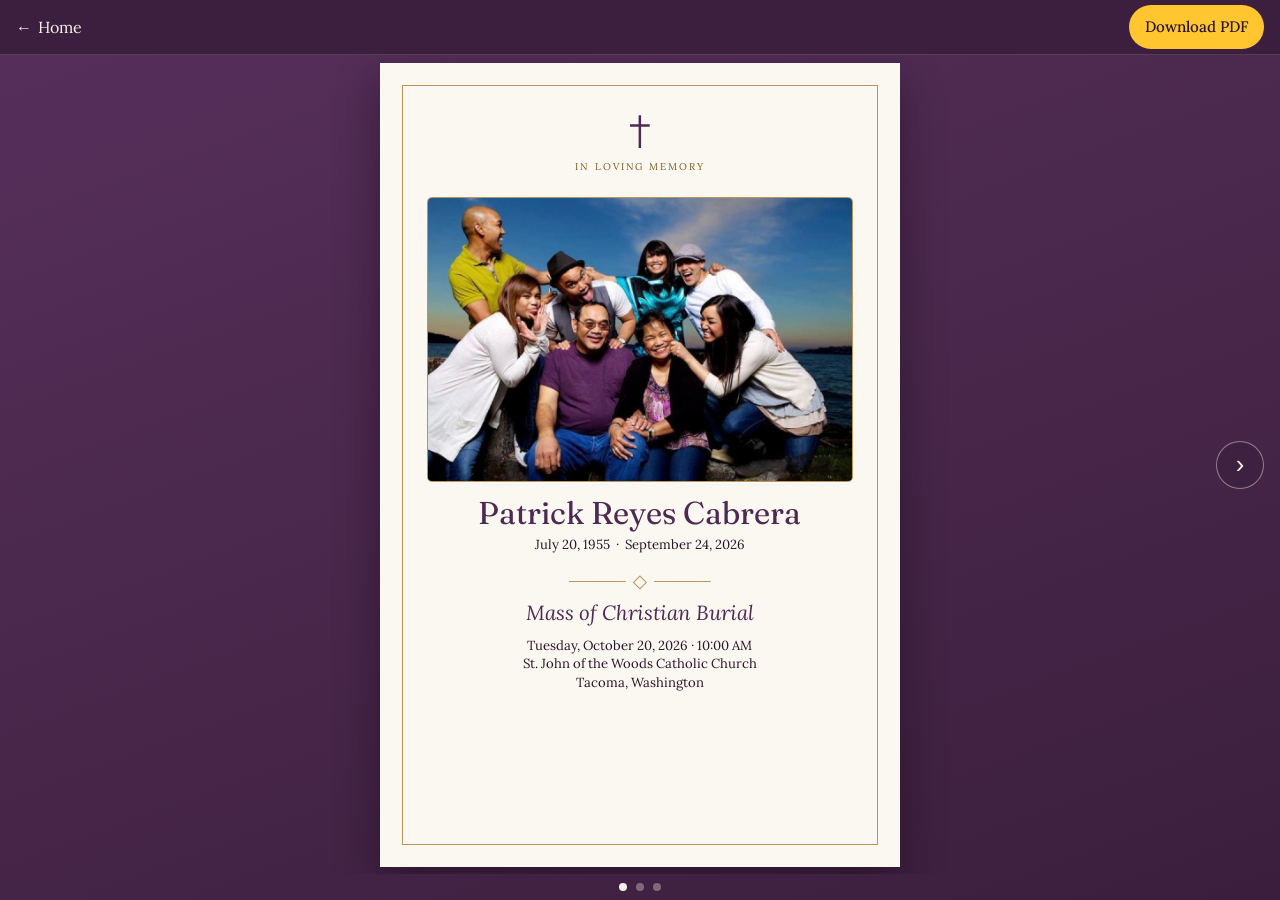
==== program/index.html @ aa089f9d "Mass card: drop 'what to expect'; program wording - 'Family Time with Patrick' is now 'Time to Pay R" ====
<!DOCTYPE html>
<html lang="en">
<head>
<meta charset="utf-8">
<meta name="viewport" content="width=device-width, initial-scale=1, viewport-fit=cover">
<title>Funeral Mass Program · Patrick Reyes Cabrera</title>
<meta name="description" content="The program for the Mass of Christian Burial for Patrick Reyes Cabrera, Tuesday, October 20, 2026, St. John of the Woods Catholic Church, Tacoma.">
<link rel="preconnect" href="https://fonts.googleapis.com">
<link rel="preconnect" href="https://fonts.gstatic.com" crossorigin>
<link href="https://fonts.googleapis.com/css2?family=Fraunces:ital,opsz,wght@0,9..144,300;0,9..144,400;1,9..144,300;1,9..144,400&family=Lora:ital,wght@0,400;0,500;1,400&display=swap" rel="stylesheet">
<link rel="stylesheet" href="book.css?v=9">
</head>
<body>
<!-- Web version of the printed program (program/patrick-cabrera-funeral-mass-program.pdf).
     Cover, Order of Service and Readings from Vince’s draft (trimmed 2026-10-12 at his request).
     The PDF download is generated from this page: see README.md. -->

<header class="bar">
  <a class="back" href="../"><span aria-hidden="true">←</span> Home</a>
  <a class="download" id="pdf" href="patrick-cabrera-funeral-mass-program.pdf" download title="PDF, about 300 KB"><span class="lbl-desk">Download PDF</span><span class="lbl-touch">View Full Screen</span></a>
</header>

<div class="wrapbook">
<button class="turn prev" type="button" id="prev" aria-controls="book" aria-label="Previous page">‹</button>
<button class="turn next" type="button" id="next" aria-controls="book" aria-label="Next page">›</button>
<main class="book" id="book" tabindex="0" aria-label="Funeral Mass Program, 3 pages. Swipe left or right to turn pages.">

  <article class="leaf" id="page-1" aria-label="Page 1 of 3: Cover">
    <div class="paper center">
      <svg class="cross" viewBox="0 0 24 40" width="20" height="34" aria-hidden="true" focusable="false"><path d="M10.5 0h3v11H24v3H13.5v26h-3V14H0v-3h10.5z" fill="currentColor"/></svg>
      <p class="label">In Loving Memory</p>
      <figure class="photo"><img src="../photos/family.jpg" alt="Patrick and Mary seated on a seawall at sunset, surrounded by their laughing children" width="960" height="640"></figure>
      <h1>Patrick Reyes Cabrera</h1>
      <p>July 20, 1955 &nbsp;·&nbsp; September 24, 2026</p>
      <span class="divider" aria-hidden="true"></span>
      <p class="sub" style="font-size:1.3rem">Mass of Christian Burial</p>
      <p><span class="nw">Tuesday, October 20, 2026</span> · <span class="nw">10:00 AM</span><br>St. John of the Woods Catholic Church<br>Tacoma, Washington</p>
    </div>
  </article>

  <article class="leaf" id="page-2" aria-label="Page 2 of 3: Order of Service">
    <div class="paper dense">
      <p class="label">Tuesday, October 20, 2026</p>
      <h2>Order of Service</h2>
      <p class="sub">Celebrants: Fr. Tuan, Pastor, and Fr. Hendry</p>
      <span class="divider" aria-hidden="true"></span>
      <h3>Before Mass · 9:00 AM</h3>
      <ul class="rows">
        <li><span>Holy Rosary</span><span>Led by Monique Chapman</span></li>
        <li><span>Time to Pay Respects</span><span>All are welcome, until Mass begins</span></li>
      </ul>
      <h3>Opening Rites · 10:00 AM</h3>
      <ul class="rows">
        <li><span>Words of Remembrance</span><span>Vincent Calip</span></li>
        <li><span>Blessing of the Casket and Placing of the Pall</span><span>Fr. Tuan</span></li>
        <li><span>Opening Hymn and Procession</span><span></span></li>
        <li><span>Opening Prayer</span><span></span></li>
      </ul>
      <h3>Liturgy of the Word</h3>
      <ul class="rows">
        <li><span>First Reading</span><span>Wisdom 3:1–9 · Roxanne Sou</span></li>
        <li><span>Responsorial Psalm</span><span>The Lord Is My Shepherd</span></li>
        <li><span>Second Reading</span><span>Romans 6:3–4, 8–9 · Isaac Cabrera</span></li>
        <li><span>Gospel Acclamation</span><span></span></li>
        <li><span>Gospel</span><span>Fr. Tuan</span></li>
        <li><span>Homily</span><span>Fr. Tuan</span></li>
        <li><span>Prayers of the Faithful</span><span></span></li>
      </ul>
      <h3>Liturgy of the Eucharist</h3>
      <ul class="rows">
        <li><span>Holy Communion</span><span class="tba">Hymn TBA</span></li>
        <li><span>Words from the Family</span><span></span></li>
      </ul>
      <h3>Final Commendation</h3>
      <ul class="rows">
        <li><span>Incensing of the Casket</span><span>Fr. Tuan</span></li>
        <li><span>Song of Farewell</span><span>Sung by the choir</span></li>
        <li><span>Final Procession</span><span></span></li>
      </ul>
      <p class="after">A reception follows in the church hall.</p>
      <p class="folio">2</p>
    </div>
  </article>

  <article class="leaf" id="page-3" aria-label="Page 3 of 3: The Readings">
    <div class="paper">
      <h2>The Readings</h2>
      <span class="divider" aria-hidden="true"></span>
      <h3>First Reading</h3>
      <div class="reading"><p class="ref"><a href="https://bible.usccb.org/bible/wisdom/3">Wisdom 3:1–9</a></p><p>The faithful who have died rest safely in God’s hands. To the world they seemed to leave us, but they are at peace.</p></div>
      <h3>Responsorial Psalm</h3>
      <div class="reading"><p class="ref"><a href="https://bible.usccb.org/bible/psalms/23">Psalm 23 · The Lord Is My Shepherd</a></p><p>God leads us like a shepherd, beside still waters and through the darkest valley, and brings us home to his house.</p></div>
      <h3>Second Reading</h3>
      <div class="reading"><p class="ref"><a href="https://bible.usccb.org/bible/romans/6">Romans 6:3–4, 8–9</a></p><p>Saint Paul writes that in baptism we share in Christ’s death, so that we may also share in his new life. Death no longer has power over him.</p></div>
      <h3>Gospel</h3>
      <div class="reading"><p class="ref">Read by Fr. Tuan</p></div>
      <p class="folio">3</p>
    </div>
  </article>

</main>
</div>

<div class="dots" aria-hidden="true"><span class="dot on"></span><span class="dot"></span><span class="dot"></span></div>
<p class="sr-only" id="count" aria-live="polite">Page 1 of 3</p>

<script>
// Fit each page to the screen, and turn pages by swiping (native scroll-snap),
// side arrows (mouse users only), arrow keys, or #page-N links.
(function(){
  var book=document.getElementById('book'), leaves=[].slice.call(book.querySelectorAll('.leaf')),
      prev=document.getElementById('prev'), next=document.getElementById('next'), count=document.getElementById('count'),
      dots=[].slice.call(document.querySelectorAll('.dot')), n=leaves.length, cur=0;
  var PAGE_W=528, PAGE_H=816; // 5.5 x 8.5 in at 96 CSS px per inch
  function fit(){
    var w=leaves[0].clientWidth-16, h=leaves[0].clientHeight-16;
    document.documentElement.style.setProperty('--s', Math.max(.2, Math.min(w/PAGE_W, h/PAGE_H)).toFixed(4));
  }
  function show(i){ cur=i; count.textContent='Page '+(i+1)+' of '+n; prev.disabled=i===0; next.disabled=i===n-1;
    dots.forEach(function(d,k){ d.classList.toggle('on',k===i); }); }
  // While an arrow turn animates, the scroll listener must not read the half-way position.
  var turning=0;
  function jump(x){ book.style.scrollBehavior='auto'; book.scrollLeft=x; book.style.scrollBehavior=''; }
  function go(i){
    i=Math.max(0,Math.min(n-1,i)); var x=leaves[i].offsetLeft;
    clearTimeout(turning);
    // If the animated turn hasn't arrived (some browsers skip it), land on the page directly.
    turning=setTimeout(function(){ if(Math.abs(book.scrollLeft-x)>2) jump(x); turning=0; },700);
    book.scrollTo({left:x,behavior:matchMedia('(prefers-reduced-motion: reduce)').matches?'auto':'smooth'});
    history.replaceState(null,'','#page-'+(i+1)); show(i);
  }
  prev.addEventListener('click',function(){ go(cur-1); });
  next.addEventListener('click',function(){ go(cur+1); });
  document.addEventListener('keydown',function(e){ if(e.key==='ArrowRight'){e.preventDefault();go(cur+1);} if(e.key==='ArrowLeft'){e.preventDefault();go(cur-1);} });
  // Swipes: once scrolling settles, take the page nearest the centre.
  function settle(){ if(turning) return; var i=Math.round(book.scrollLeft/book.clientWidth); if(i!==cur){ show(i); history.replaceState(null,'','#page-'+(i+1)); } }
  var t; book.addEventListener('scroll',function(){ if(turning) return; clearTimeout(t); t=setTimeout(settle,150); },{passive:true});
  book.addEventListener('scrollend',settle);
  // On phones and tablets the PDF button opens the PDF full screen instead of downloading it.
  if(matchMedia('(hover: none) and (pointer: coarse)').matches){ var pdf=document.getElementById('pdf'); pdf.removeAttribute('download'); pdf.target='_blank'; pdf.rel='noopener'; }
  fit();
  var m=location.hash.match(/^#page-(\d+)$/); if(m){ var i=Math.max(0,Math.min(n-1,m[1]-1)); jump(leaves[i].offsetLeft); show(i); } else show(0);
  window.addEventListener('resize',function(){ fit(); jump(leaves[cur].offsetLeft); });
  if(document.fonts) document.fonts.ready.then(fit);
})();
</script>
</body>
</html>
---- program/book.css ----
/* Funeral Mass Program booklet.
   Each page is laid out at its true printed size (5.5 x 8.5 in) and scaled to fit the screen,
   so a whole page is always visible without scrolling, and the screen matches the PDF exactly.
   The PDF download is printed from this same page: see README.md. */
:root{
  --plum:#4E2951; --plum-deep:#3B1E3D; --ink:#2A1429; --ivory:#F6F1E7; --lavender:#CDB4CF; --gold:#FFC62F;
  --paper:#FBF8F1; --paper-ink:#2A1429; --paper-plum:#4E2951; --paper-gold:#7A5A1E; --paper-muted:#6B5A6C; --rule:#B8955A;
  --display:"Fraunces", Georgia, "Times New Roman", serif;
  --body:"Lora", Georgia, "Times New Roman", serif;
  --s:.6; /* page scale, set by the script to fit the screen */
}
*{box-sizing:border-box}
html,body{height:100%}
body{margin:0;background:linear-gradient(160deg,#57305B 0%,var(--plum-deep) 100%) fixed;color:var(--ivory);font-family:var(--body);-webkit-font-smoothing:antialiased;display:flex;flex-direction:column;height:100vh;height:100dvh;overflow:hidden}
:focus-visible{outline:3px solid var(--gold);outline-offset:3px;border-radius:2px}
a{color:inherit}
.sr-only{position:absolute;width:1px;height:1px;margin:-1px;overflow:hidden;clip:rect(0 0 0 0);white-space:nowrap}

/* top bar */
.bar{flex:none;display:flex;align-items:center;justify-content:space-between;gap:.75rem;min-height:3.25rem;padding:.3rem max(1rem,env(safe-area-inset-left));background:rgba(59,30,61,.94);border-bottom:1px solid rgba(246,241,231,.14)}
.back{text-decoration:none;font-size:1rem;display:inline-flex;align-items:center;gap:.35rem;min-height:2.75rem}
.download{display:inline-flex;align-items:center;background:var(--gold);color:var(--ink);text-decoration:none;font-weight:500;font-size:.95rem;padding:.5rem 1rem;border-radius:999px;min-height:2.75rem;white-space:nowrap}
.download:hover{background:#ffd666}
/* one button, two labels: Download PDF on computers, View Full Screen on phones and tablets */
.lbl-touch{display:none}
@media (hover:none) and (pointer:coarse){.lbl-desk{display:none}.lbl-touch{display:inline}}

/* the book: swipe sideways between whole pages */
.wrapbook{flex:1;min-height:0;position:relative}
.book{height:100%;display:flex;overflow-x:auto;overflow-y:hidden;scroll-snap-type:x mandatory;scroll-behavior:smooth;overscroll-behavior-x:contain;scrollbar-width:none;touch-action:pan-x pinch-zoom}
.book::-webkit-scrollbar{display:none}
.leaf{flex:0 0 100%;scroll-snap-align:center;scroll-snap-stop:always;display:flex;align-items:center;justify-content:center;overflow:hidden;padding:.5rem}

/* one printed page: 5.5 x 8.5 in */
.paper{flex:none;zoom:var(--s);width:5.5in;height:8.5in;display:flex;flex-direction:column;background:var(--paper);color:var(--paper-ink);font-size:10pt;line-height:1.4;padding:.55in .5in .45in;outline:1px solid var(--rule);outline-offset:-.25in;box-shadow:0 18px 40px rgba(20,8,20,.45)}
.paper .folio{margin:auto 0 0;text-align:center;color:var(--paper-muted);font-size:9pt}

/* type on the page */
.label{text-transform:uppercase;letter-spacing:.2em;font-size:7.5pt;color:var(--paper-gold);text-align:center;margin:0 0 .5rem}
.paper h1,.paper h2{font-family:var(--display);font-weight:400;color:var(--paper-plum);line-height:1.1;text-align:center;margin:0 0 .35rem}
.paper h1{font-size:24pt}
.paper h2{font-size:19pt}
.paper h3{text-transform:uppercase;letter-spacing:.16em;font-size:7.5pt;font-weight:500;color:var(--paper-gold);margin:.85rem 0 .3rem;padding-bottom:.2rem;border-bottom:1px solid var(--rule)}
.paper p{margin:0 0 .6rem}
.center{text-align:center}
.nw{white-space:nowrap}
.sub{font-style:italic;color:var(--paper-plum);text-align:center;font-size:11pt}
.divider{display:block;width:9rem;height:.8rem;margin:.7rem auto;background:linear-gradient(var(--rule),var(--rule)) left center/40% 1px no-repeat,linear-gradient(var(--rule),var(--rule)) right center/40% 1px no-repeat}
.divider::after{content:"";display:block;width:.5rem;height:.5rem;margin:0 auto;transform:translateY(.15rem) rotate(45deg);border:1px solid var(--rule)}
.cross{display:block;margin:0 auto .75rem;color:var(--paper-plum)}
.photo{margin:.9rem 0}
.photo img{display:block;width:100%;height:auto;border-radius:.3rem;border:1px solid var(--rule)}
.tba{font-style:italic;color:var(--paper-muted)}
.rows{list-style:none;margin:0;padding:0}
.rows li{display:flex;justify-content:space-between;align-items:baseline;gap:1rem;padding:.16rem 0;border-bottom:1px solid rgba(184,149,90,.35)}
.rows li span:last-child{font-style:italic;text-align:right;color:var(--paper-muted);font-size:9.5pt}
.reading{margin:0 0 1rem}
/* the Order of Service has the most lines: a slightly tighter setting so it stays on one page */
.paper.dense{font-size:9.5pt;padding-top:.5in}
.dense .rows li{padding:.1rem 0}
.dense .rows li span:last-child{font-size:9pt}
.paper.dense h3{margin:.6rem 0 .2rem}
.dense .divider{margin:.45rem auto}
.dense .sub{font-size:10.5pt}
.paper .after{margin:.7rem 0 0;text-align:center;font-style:italic;color:var(--paper-plum);font-size:9.5pt}
.reading .ref a{color:inherit}
.reading .ref{font-style:italic;color:var(--paper-plum);margin:0 0 .3rem}
.paper a{text-decoration:none}

/* page dots: a slim strip instead of buttons */
.dots{flex:none;display:flex;justify-content:center;align-items:center;gap:.55rem;height:1.6rem;padding-bottom:env(safe-area-inset-bottom)}
.dot{width:.5rem;height:.5rem;border-radius:50%;background:rgba(246,241,231,.35)}
.dot.on{background:var(--ivory)}

/* side arrows for mouse users only (a mouse can't swipe); hidden on phones and tablets */
.turn{display:none}
@media (hover:hover) and (pointer:fine){
  .turn{display:flex;align-items:center;justify-content:center;position:absolute;top:50%;transform:translateY(-50%);width:3rem;height:3rem;border-radius:50%;border:1px solid rgba(246,241,231,.45);background:rgba(59,30,61,.6);color:var(--ivory);font-size:1.6rem;line-height:1;cursor:pointer;z-index:2}
  .turn:hover:not([disabled]){border-color:var(--gold)}
  .turn[disabled]{opacity:0;pointer-events:none}
  .turn.prev{left:1rem}.turn.next{right:1rem}
}
@media (prefers-reduced-motion:reduce){.book{scroll-behavior:auto}}

/* print = the downloadable PDF */
@page{size:5.5in 8.5in;margin:0}
@media print{
  html,body{height:auto;overflow:visible;display:block;background:#fff;-webkit-print-color-adjust:exact;print-color-adjust:exact}
  .bar,.dots,.turn{display:none!important}
  .wrapbook,.book{display:block;overflow:visible;height:auto}
  .leaf{display:block;overflow:hidden;padding:0;width:5.5in;height:8.5in;break-after:page;page-break-after:always}
  .leaf:last-child{break-after:auto;page-break-after:auto}
  .paper{zoom:1!important;box-shadow:none}
}
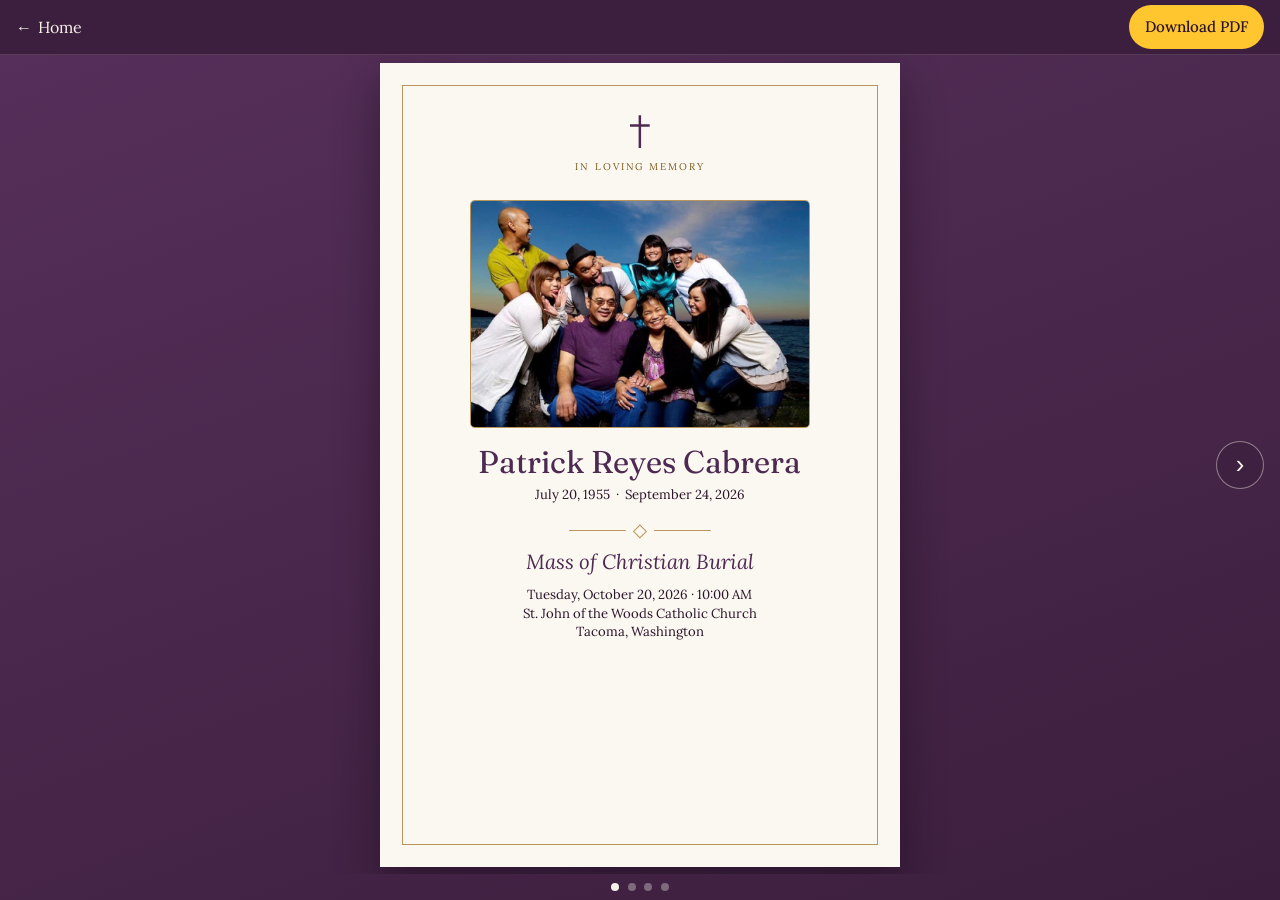
==== commit c69171d1: "Program for print: back cover, no 'Hymn TBA', sharper cover photo - Page 4 back cover: Si Yu'os ma'a" ====
--- a/program/index.html
+++ b/program/index.html
@@ -8,7 +8,7 @@
 <link rel="preconnect" href="https://fonts.googleapis.com">
 <link rel="preconnect" href="https://fonts.gstatic.com" crossorigin>
 <link href="https://fonts.googleapis.com/css2?family=Fraunces:ital,opsz,wght@0,9..144,300;0,9..144,400;1,9..144,300;1,9..144,400&family=Lora:ital,wght@0,400;0,500;1,400&display=swap" rel="stylesheet">
-<link rel="stylesheet" href="book.css?v=9">
+<link rel="stylesheet" href="book.css?v=13">
 </head>
 <body>
 <!-- Web version of the printed program (program/patrick-cabrera-funeral-mass-program.pdf).
@@ -17,16 +17,16 @@
 
 <header class="bar">
   <a class="back" href="../"><span aria-hidden="true">←</span> Home</a>
-  <a class="download" id="pdf" href="patrick-cabrera-funeral-mass-program.pdf" download title="PDF, about 300 KB"><span class="lbl-desk">Download PDF</span><span class="lbl-touch">View Full Screen</span></a>
+  <a class="download" id="pdf" href="patrick-cabrera-funeral-mass-program.pdf?v=465cdab4" download title="PDF, about 300 KB"><span class="lbl-desk">Download PDF</span><span class="lbl-touch">View Full Screen</span></a>
 </header>
 
 <div class="wrapbook">
 <button class="turn prev" type="button" id="prev" aria-controls="book" aria-label="Previous page">‹</button>
 <button class="turn next" type="button" id="next" aria-controls="book" aria-label="Next page">›</button>
-<main class="book" id="book" tabindex="0" aria-label="Funeral Mass Program, 3 pages. Swipe left or right to turn pages.">
+<main class="book" id="book" tabindex="0" aria-label="Funeral Mass Program, 4 pages. Swipe left or right to turn pages.">
 
-  <article class="leaf" id="page-1" aria-label="Page 1 of 3: Cover">
-    <div class="paper center">
+  <article class="leaf" id="page-1" aria-label="Page 1 of 4: Cover">
+    <div class="paper center cover">
       <svg class="cross" viewBox="0 0 24 40" width="20" height="34" aria-hidden="true" focusable="false"><path d="M10.5 0h3v11H24v3H13.5v26h-3V14H0v-3h10.5z" fill="currentColor"/></svg>
       <p class="label">In Loving Memory</p>
       <figure class="photo"><img src="../photos/family.jpg" alt="Patrick and Mary seated on a seawall at sunset, surrounded by their laughing children" width="960" height="640"></figure>
@@ -38,7 +38,7 @@
     </div>
   </article>
 
-  <article class="leaf" id="page-2" aria-label="Page 2 of 3: Order of Service">
+  <article class="leaf" id="page-2" aria-label="Page 2 of 4: Order of Service">
     <div class="paper dense">
       <p class="label">Tuesday, October 20, 2026</p>
       <h2>Order of Service</h2>
@@ -51,7 +51,7 @@
       </ul>
       <h3>Opening Rites · 10:00 AM</h3>
       <ul class="rows">
-        <li><span>Words of Remembrance</span><span>Vincent Calip</span></li>
+        <li><span>Words of Remembrance</span><span>Vincent Calip and Isaac Cabrera</span></li>
         <li><span>Blessing of the Casket and Placing of the Pall</span><span>Fr. Tuan</span></li>
         <li><span>Opening Hymn and Procession</span><span></span></li>
         <li><span>Opening Prayer</span><span></span></li>
@@ -68,7 +68,8 @@
       </ul>
       <h3>Liturgy of the Eucharist</h3>
       <ul class="rows">
-        <li><span>Holy Communion</span><span class="tba">Hymn TBA</span></li>
+        <li><span>The Offertory</span><span><span class="nw">Elaina Cabrera,</span> <span class="nw">Jaxon Sou,</span> <span class="nw">Joe Chapman,</span> <span class="nw">and Madison Chapman</span></span></li>
+        <li><span>Holy Communion</span><span></span></li>
         <li><span>Words from the Family</span><span></span></li>
       </ul>
       <h3>Final Commendation</h3>
@@ -82,27 +83,61 @@
     </div>
   </article>
 
-  <article class="leaf" id="page-3" aria-label="Page 3 of 3: The Readings">
-    <div class="paper">
-      <h2>The Readings</h2>
+  <!-- family-tree:start (generated by build.js from data.json.survivedBy; do not edit by hand) -->
+  <article class="leaf" id="page-3" aria-label="Page 3 of 4: His Family">
+    <div class="paper family">
+      <h2>His Family</h2>
       <span class="divider" aria-hidden="true"></span>
-      <h3>First Reading</h3>
-      <div class="reading"><p class="ref"><a href="https://bible.usccb.org/bible/wisdom/3">Wisdom 3:1–9</a></p><p>The faithful who have died rest safely in God’s hands. To the world they seemed to leave us, but they are at peace.</p></div>
-      <h3>Responsorial Psalm</h3>
-      <div class="reading"><p class="ref"><a href="https://bible.usccb.org/bible/psalms/23">Psalm 23 · The Lord Is My Shepherd</a></p><p>God leads us like a shepherd, beside still waters and through the darkest valley, and brings us home to his house.</p></div>
-      <h3>Second Reading</h3>
-      <div class="reading"><p class="ref"><a href="https://bible.usccb.org/bible/romans/6">Romans 6:3–4, 8–9</a></p><p>Saint Paul writes that in baptism we share in Christ’s death, so that we may also share in his new life. Death no longer has power over him.</p></div>
-      <h3>Gospel</h3>
-      <div class="reading"><p class="ref">Read by Fr. Tuan</p></div>
+      <h3>Patrick &amp; Mary’s family</h3>
+      <div class="ftree"><div class="ftop"><div class="card self"><span class="name"><span class="cross-mark" aria-hidden="true">✝</span> Patrick Cabrera<span class="sr-only"> (deceased)</span></span><span class="with">&amp; Mary Cabrera</span></div></div>
+        <ul class="fkids">
+          <li><div class="card"><span class="name">Regina Calip</span></div></li>
+          <li><div class="card"><span class="name">Bella Calip</span></div></li>
+          <li><div class="card"><span class="name">Vincent Calip</span></div></li>
+          <li><div class="card"><span class="name">Isaac Cabrera</span><span class="with">&amp; Val Cabrera</span></div></li>
+          <li><div class="card"><span class="name">Roxanne Sou</span><span class="with">&amp; Sin Sou</span></div></li>
+          <li><div class="card"><span class="name">Monique Chapman</span><span class="with">&amp; Joseph Chapman</span></div></li>
+        </ul></div>
+      <h3>His parents, brothers &amp; sisters</h3>
+      <div class="ftree"><div class="ftop"><div class="card preceded"><span class="name"><span class="cross-mark" aria-hidden="true">✝</span> Jose Quenga Cabrera<span class="sr-only"> (deceased)</span></span><span class="with">&amp; <span class="cross-mark" aria-hidden="true">✝</span> Ignacia Reyes Cabrera<span class="sr-only"> (deceased)</span></span></div></div>
+        <ul class="fkids">
+          <li><div class="card"><span class="name">Frank Cabrera</span></div></li>
+          <li><div class="card"><span class="name">Terry Duenas</span><span class="with">&amp; Frank Duenas</span></div></li>
+          <li><div class="card preceded"><span class="name"><span class="cross-mark" aria-hidden="true">✝</span> Arthur Cabrera<span class="sr-only"> (deceased)</span></span></div></li>
+          <li><div class="card self"><span class="name"><span class="cross-mark" aria-hidden="true">✝</span> Patrick Cabrera<span class="sr-only"> (deceased)</span></span><span class="with">&amp; Mary Cabrera</span></div></li>
+          <li><div class="card"><span class="name">Martha Camacho</span><span class="with">&amp; Anthony Camacho</span></div></li>
+          <li><div class="card"><span class="name">Marlene Cabrera</span></div></li>
+          <li><div class="card preceded"><span class="name"><span class="cross-mark" aria-hidden="true">✝</span> Anthony Cabrera<span class="sr-only"> (deceased)</span></span></div></li>
+          <li><div class="card"><span class="name">Marie Fegurgur</span><span class="with">&amp; Tomas Fegurgur</span></div></li>
+          <li><div class="card preceded"><span class="name"><span class="cross-mark" aria-hidden="true">✝</span> Gerald Cabrera<span class="sr-only"> (deceased)</span></span></div></li>
+          <li><div class="card"><span class="name">Joseph Cabrera</span><span class="with">&amp; Doreen Cabrera</span></div></li>
+        </ul></div>
+      <p class="flegend"><span aria-hidden="true">✝</span> has passed away</p>
       <p class="folio">3</p>
     </div>
   </article>
+  <!-- family-tree:end -->
+
+  <!-- back-cover:start (generated by build.js from data.json.program.thanks; do not edit by hand) -->
+  <article class="leaf" id="page-4" aria-label="Page 4 of 4: With thanks">
+    <div class="paper back">
+      <h2 lang="ch">Si Yu'os ma'åse'</h2>
+      <p class="sub">CHamoru for “thank you” — a wish that God’s mercy be with you.</p>
+      <span class="divider" aria-hidden="true"></span>
+      <p class="ack">The family of Patrick Cabrera thanks everyone who has surrounded us with prayers, food, and presence these past weeks. Your kindness reflects the man we are honoring. To the family who traveled to be with us, some of you from Guam, thank you for coming so far.</p>
+      <p class="ack">Special thanks to Fr. Tuan, Fr. Hendry, the St. John of the Woods Lazarus Ministry, and the staff of Mountain View Funeral Home.</p>
+      <p class="signoff">Mary, Regina, Bella, Vincent, Isaac, Roxanne, Monique, and the Cabrera family</p>
+      <span class="divider" aria-hidden="true"></span>
+      <p class="prayer">Eternal rest grant unto him, O Lord, and let perpetual light shine upon him. May he rest in peace. Amen.</p>
+    </div>
+  </article>
+  <!-- back-cover:end -->
 
 </main>
 </div>
 
-<div class="dots" aria-hidden="true"><span class="dot on"></span><span class="dot"></span><span class="dot"></span></div>
-<p class="sr-only" id="count" aria-live="polite">Page 1 of 3</p>
+<div class="dots" aria-hidden="true"><span class="dot on"></span><span class="dot"></span><span class="dot"></span><span class="dot"></span></div>
+<p class="sr-only" id="count" aria-live="polite">Page 1 of 4</p>
 
 <script>
 // Fit each page to the screen, and turn pages by swiping (native scroll-snap),
--- a/program/book.css
+++ b/program/book.css
@@ -57,9 +57,11 @@
 .reading{margin:0 0 1rem}
 /* the Order of Service has the most lines: a slightly tighter setting so it stays on one page */
 .paper.dense{font-size:9.5pt;padding-top:.5in}
-.dense .rows li{padding:.1rem 0}
+.dense .rows li{padding:.07rem 0}
+.rows li span:first-child{white-space:nowrap}
+.dense .rows li span:last-child{line-height:1.25}
 .dense .rows li span:last-child{font-size:9pt}
-.paper.dense h3{margin:.6rem 0 .2rem}
+.paper.dense h3{margin:.5rem 0 .15rem}
 .dense .divider{margin:.45rem auto}
 .dense .sub{font-size:10.5pt}
 .paper .after{margin:.7rem 0 0;text-align:center;font-style:italic;color:var(--paper-plum);font-size:9.5pt}
@@ -92,3 +94,30 @@
   .leaf:last-child{break-after:auto;page-break-after:auto}
   .paper{zoom:1!important;box-shadow:none}
 }
+
+/* page 3: the family tree, generated by build.js from data.json.survivedBy */
+.paper.family h3{margin:1rem 0 .45rem;text-align:center;border-bottom:0;padding-bottom:0}
+.ftree{display:flex;flex-direction:column;align-items:center;margin:0 0 .35rem}
+.ftop .card{min-width:13rem}
+.fkids{position:relative;list-style:none;margin:1.1rem 0 0;padding:.7rem 0 0;display:flex;flex-wrap:wrap;justify-content:center;gap:.4rem;width:100%}
+.fkids::before{content:"";position:absolute;top:-1.1rem;left:50%;width:1px;height:1.1rem;background:var(--rule)}
+.fkids::after{content:"";position:absolute;top:0;left:16%;right:16%;height:1px;background:var(--rule)}
+.fkids li{display:flex;flex:0 0 calc((100% - .8rem) / 3)}
+.paper .card{flex:1;background:#fff;border:1px solid var(--rule);border-radius:.3rem;padding:.45rem .35rem;text-align:center;line-height:1.25}
+.paper .card .name{display:block;font-family:var(--display);font-size:9.5pt;color:var(--paper-plum)}
+.paper .card .with{display:block;font-size:8.5pt;font-style:italic;color:var(--paper-muted)}
+.paper .card.self{background:var(--paper-plum);border-color:#C9A227}
+.paper .card.self .name{color:#FBF8F1}.paper .card.self .with{color:#E3D8E2}
+.paper .card.preceded{background:#F1EADF}
+.paper .cross-mark{color:var(--paper-gold)}.paper .card.self .cross-mark{color:#E8C25A}
+.paper .sr-only{position:absolute;width:1px;height:1px;overflow:hidden;clip:rect(0 0 0 0);white-space:nowrap}
+.flegend{text-align:center;font-size:8pt;color:var(--paper-muted);margin:.3rem 0 0}
+
+/* cover photo printed at about 3.6 in wide so the 960 px original stays sharp (~270 dpi) */
+.paper.cover .photo{width:3.6in;margin:1.1rem auto}
+/* page 4: back cover, thanks and closing prayer, room left at the bottom for Mountain View's logo */
+.paper.back{text-align:center}
+.paper.back h2{margin-top:.6in}
+.paper.back .ack{margin:0 auto .7rem;max-width:4in}
+.paper.back .signoff{font-style:italic;color:var(--paper-plum);margin:.9rem auto 0;max-width:4in}
+.paper.back .prayer{font-family:var(--display);font-style:italic;font-size:12.5pt;line-height:1.45;color:var(--paper-plum);max-width:3.8in;margin:0 auto}
